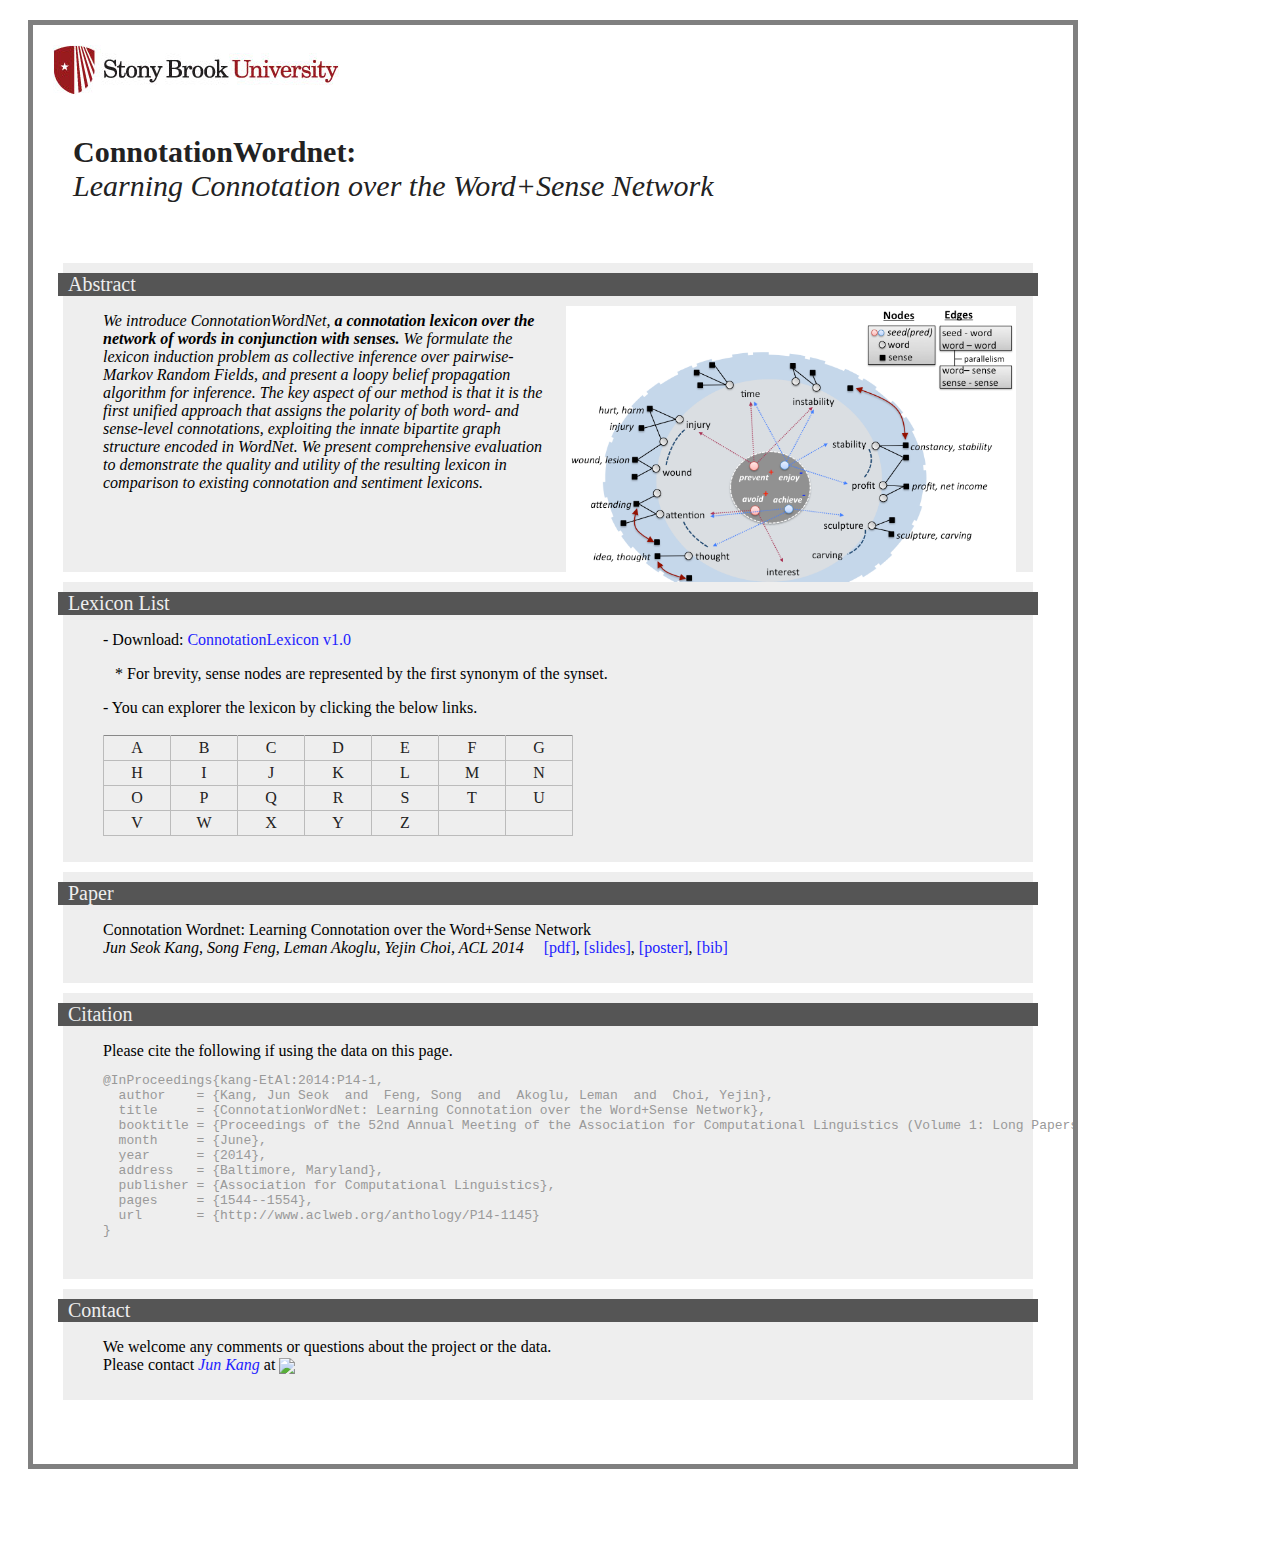
==== connotation_wordnet/index.html @ 558fa7f0 "Initial commit" ====
<!DOCTYPE html PUBLIC "-//W3C//DTD HTML 4.01 Transitional//EN" "http://www.w3.org/TR/html4/loose.dtd">
<html>
<head>
<link rel="stylesheet" href="./css/style.css" type="text/css"/>

<meta http-equiv="Content-Type" content="text/html; charset=ISO-8859-1">
<META HTTP-EQUIV="EXPIRES" CONTENT="0">
<META HTTP-EQUIV="CACHE-CONTROL" CONTENT="NO-CACHE">
<META HTTP-EQUIV="PRAGMA" CONTENT="NO-CACHE">
<title>ConnotationWordNet</title>


</head>

<body>

<div id="body">

<div id="logobox">
<div id="imgbox_LEFT" ><img id="logo" src="./images/SBU_logo.jpg"></div>
<!-- <div id="imgbox_RIGHT" ><img id="logo" src="./images/hbs_logo.png" style="height:55px"></div> -->
</div>


<div id="title" class="section">
<strong>ConnotationWordnet:</strong>
<br>
<em>Learning Connotation over the Word+Sense Network</em>
</div>


<br>



<div id="abstract" class="section">

    <div id="section_title">Abstract</div>
    <div id="abstract_imgbox_RIGHT">
        <center>
            <img src="./images/conno2.png" width="450px">
        </center>
    </div>
    <ul id="abstract">
        <em>We introduce ConnotationWordNet, <strong>a connotation lexicon over the network of words in conjunction with senses.</strong> We formulate the lexicon induction problem as collective inference over pairwise-Markov Random Fields, and present a loopy belief propagation algorithm for inference. The key aspect of our method is that it is the first unified approach that assigns the polarity of both word- and sense-level connotations, exploiting the innate bipartite graph structure encoded in WordNet. We present comprehensive evaluation to demonstrate the quality and utility of the resulting lexicon in comparison to existing connotation and sentiment lexicons.
</em>
<br>
<br>
<br>
&nbsp;
    </ul>
</div>

<div id="lexicon_list" class="section">
<div id="section_title">Lexicon List</div>
<ul>- Download: <a href="./lexicon/cwn.zip">ConnotationLexicon v1.0</a><br></ul>
<ul>&nbsp;&nbsp;&nbsp;* For brevity, sense nodes are represented by the first synonym of the synset. </ul>

<ul>- You can explorer the lexicon by clicking the below links. 
<br>
<br>

<!--<table border="1" bordercolor="#888" cellspacing="0" style="text-align:center;border-collapse:collapse;padding:3px;border-color:rgb(136,136,136);border-width:1px"> -->
<table class="commentList"> 
<tbody>
<tr class="commentList">
<td style="width:60px" class="commentList"><a href="http://cslab-connotation.appspot.com/lexicon_html_synset_3/a.html" target="_blank">A</a></td>
<td style="width:60px" class="commentList"><a href="http://cslab-connotation.appspot.com/lexicon_html_synset_3/b.html" target="_blank">B</a></td>
<td style="width:60px" class="commentList"><a href="http://cslab-connotation.appspot.com/lexicon_html_synset_3/c.html" target="_blank">C</a></td>
<td style="width:60px" class="commentList"><a href="http://cslab-connotation.appspot.com/lexicon_html_synset_3/d.html" target="_blank">D</a></td>
<td style="width:60px" class="commentList"><a href="http://cslab-connotation.appspot.com/lexicon_html_synset_3/e.html" target="_blank">E</a></td>
<td style="width:60px" class="commentList"><a href="http://cslab-connotation.appspot.com/lexicon_html_synset_3/f.html" target="_blank">F</a></td>
<td style="width:60px" class="commentList"><a href="http://cslab-connotation.appspot.com/lexicon_html_synset_3/g.html" target="_blank">G</a></td>
</tr>
<tr class="commentList">
<td style="width:60px" class="commentList"><a href="http://cslab-connotation.appspot.com/lexicon_html_synset_3/h.html" target="_blank">H</a></td>
<td style="width:60px" class="commentList"><a href="http://cslab-connotation.appspot.com/lexicon_html_synset_3/i.html" target="_blank">I</a></td>
<td style="width:60px" class="commentList"><a href="http://cslab-connotation.appspot.com/lexicon_html_synset_3/j.html" target="_blank">J</a></td>
<td style="width:60px" class="commentList"><a href="http://cslab-connotation.appspot.com/lexicon_html_synset_3/k.html" target="_blank">K</a></td>
<td style="width:60px" class="commentList"><a href="http://cslab-connotation.appspot.com/lexicon_html_synset_3/l.html" target="_blank">L</a></td>
<td style="width:60px" class="commentList"><a href="http://cslab-connotation.appspot.com/lexicon_html_synset_3/m.html" target="_blank">M</a></td>
<td style="width:60px" class="commentList"><a href="http://cslab-connotation.appspot.com/lexicon_html_synset_3/n.html" target="_blank">N</a></td>
</tr>
<tr class="commentList">
<td style="width:60px" class="commentList"><a href="http://cslab-connotation.appspot.com/lexicon_html_synset_3/o.html" target="_blank">O</a></td>
<td style="width:60px" class="commentList"><a href="http://cslab-connotation.appspot.com/lexicon_html_synset_3/p.html" target="_blank">P</a></td>
<td style="width:60px" class="commentList"><a href="http://cslab-connotation.appspot.com/lexicon_html_synset_3/q.html" target="_blank">Q</a></td>
<td style="width:60px" class="commentList"><a href="http://cslab-connotation.appspot.com/lexicon_html_synset_3/r.html" target="_blank">R</a></td>
<td style="width:60px" class="commentList"><a href="http://cslab-connotation.appspot.com/lexicon_html_synset_3/s.html" target="_blank">S</a></td>
<td style="width:60px" class="commentList"><a href="http://cslab-connotation.appspot.com/lexicon_html_synset_3/t.html" target="_blank">T</a></td>
<td style="width:60px" class="commentList"><a href="http://cslab-connotation.appspot.com/lexicon_html_synset_3/u.html" target="_blank">U</a></td>
</tr>
<tr class="commentList">
<td style="width:60px" class="commentList"><a href="http://cslab-connotation.appspot.com/lexicon_html_synset_3/v.html" target="_blank">V</a></td>
<td style="width:60px" class="commentList"><a href="http://cslab-connotation.appspot.com/lexicon_html_synset_3/w.html" target="_blank">W</a></td>
<td style="width:60px" class="commentList"><a href="http://cslab-connotation.appspot.com/lexicon_html_synset_3/x.html" target="_blank">X</a></td>
<td style="width:60px" class="commentList"><a href="http://cslab-connotation.appspot.com/lexicon_html_synset_3/y.html" target="_blank">Y</a></td>
<td style="width:60px" class="commentList"><a href="http://cslab-connotation.appspot.com/lexicon_html_synset_3/z.html" target="_blank">Z</a></td>
<td style="width:60px" class="commentList"></td>
<td style="width:60px" class="commentList"></td>
</tr>
</tbody>
</table>
</ul>
</div>

<!--
<div id="search_box" class="section">
<div id="section_title">Online Search</div>
<ul>
        <div class="clearfix" id="inputs">
            <input id="textInput" type="text" /> 
            <input name="pos" type="radio" value="*" id="pos" checked/>All&nbsp; 
            <input name="pos" type="radio" value="n" id="n" />Noun (n.)&nbsp; 
            <input name="pos" type="radio" value="a" id="a" />Adjective (a.)&nbsp; 
            <input name="pos" type="radio" value="v" id="v" />Verb (v.)&nbsp; 
            <input id="search" value="Search" type="submit" />
            <input type=button value="Reset" onClick="history.go()">
            </div>
        <div class="clearfix">
            &nbsp;</div>
        <output id="list"> </output>
</ul>
</div>
-->


<!--
<div id="dataset_instances" class="section">
<div id="section_title">Lexicon</div>
<ul> 
	<li>Data set (per-inspection period, aggregated reviews &amp; other meta data)
		<ul>
			<li> Download: <a href="http://www.cs.stonybrook.edu/~junkang/hygiene/data/instances_mergerd_seattle.csv.gz"> here </a> 
			<li> File Format: comma seperated values </li>
			<li> Data Fields: [inspection_id, restaurant_id, inspection_period_start_date, inspection_period_end_date,<br> inspection_penalty_score, inspection_average_prev_penalty_scores, inspection_prev_penalty_score, <br>
			cuisines, zip_code, review_count, non_positive_review_count, average_review_rating, review_contents] </li>
		</ul>
	</li>
</ul>
</div>
-->


<div id="papers" class="section">
<div id="section_title">Paper</div>
<ul>
Connotation Wordnet: Learning Connotation over the Word+Sense Network
<br>
<em>Jun Seok Kang, Song Feng, Leman Akoglu, Yejin Choi, ACL 2014</em> &nbsp; &nbsp;
<a href="../papers/connotation_wordnet_2014.pdf">[pdf]</a>, 
<a href="https://dl.dropboxusercontent.com/u/2391458/http/resources/ConnotationWordNet.pdf">[slides]</a>, 
<a href="https://dl.dropboxusercontent.com/u/2391458/http/resources/ConnotationWordNet_Poster.pdf">[poster]</a>, 
<a href="../papers/connotation_wordnet_2014.bib">[bib]</a>
<!-- <span id="comingsoon">[pdf: coming soon]</a> -->
</ul>
</div>


<div id="cite" class="section">
<div id="section_title">Citation</div>
<ul>
Please cite the following if using the data on this page.
<pre id="comingsoon">
@InProceedings{kang-EtAl:2014:P14-1,
  author    = {Kang, Jun Seok  and  Feng, Song  and  Akoglu, Leman  and  Choi, Yejin},
  title     = {ConnotationWordNet: Learning Connotation over the Word+Sense Network},
  booktitle = {Proceedings of the 52nd Annual Meeting of the Association for Computational Linguistics (Volume 1: Long Papers)},
  month     = {June},
  year      = {2014},
  address   = {Baltimore, Maryland},
  publisher = {Association for Computational Linguistics},
  pages     = {1544--1554},
  url       = {http://www.aclweb.org/anthology/P14-1145}
}

</pre>
</ul>
</div>

<div id="contact" class="section">
<div id="section_title"> Contact</div>
<ul>
We welcome any comments or questions about the project or the data. <br>
Please contact <a href="http://www.cs.stonybrook.edu/~junkang/"><em>Jun Kang</em></a> at <img id="email_box" src="http://www.cs.stonybrook.edu/~junkang/images/email_jun.png"> 

<br>
</ul>
</div>
<br>
<br>
<br>


</div> <!-- body -->
<br>
<br>
<br>
<br>
<br>
---- connotation_wordnet/css/style.css ----
#body 
{
	position:relative;
	top:10px;
	left:0px;
	margin-left:20px;
	margin-right:30px;
	margin-top:10px;
	width:1000px;
	padding:20px;
	border:5px solid gray;
	/*height:890px;*/
	overflow: hidden;		
}


#title
{
	position:relative;
	top:20px;
	width:100%;
	height:80px;
	color:#222;
	background-color: #FFF;
	padding-left:10px;

	/*margin-top:auto;
	margin-bottom: auto;*/
	font-size: 30px;
	border:0;
}


#logobox
{
	position:relative;
	top:0px;
	width:100%;
	height:50px;
	/*border:2px solid gray;*/
}

#title_BOX
{
    position:relative;
    width:100%;
    height:450px;
}


#imgbox_LEFT
{
	position:relative;
	float:left;
	margin-right:auto;
	width:50%;
	/*border:1px solid red;*/
}

#imgbox_RIGHT
{
	position:relative;
	float:right;
	margin-left:auto;
	width:49%;
	/*border:1px solid blue;*/
}

#logo
{
	/* align:center; */
	height:50px;
}

#email_box
{
	vertical-align: middle;
}

#atlantic_logo
{
	padding:2px;
	margin:2px;
	border:1px solid #999;
	vertical-align: middle;
	background-color: #FFF;
}

#the_atlatic
{
	padding:0px;
	/*margin:2px;*/
	border:1px solid #999;
	vertical-align: middle;
	background-color: #FFF;
	font-weight: bold;
	font-style: italic;	
	font-family: serif;
}

.section
{
	position:relative;
	top:20px;
	/*border-bottom: 2px solid #DDD;*/
	width:97%;
	padding-top:10px;
	padding-bottom:10px;
    margin:10px;
	margin-bottom:10px;
	background-color:#EEE;

}

#abstract_section
{
    width:50%;
}

ul#abstract
{
    width:85%;
}

#comingsoon
{
    color:#999;
}

#abstract_imgbox_RIGHT
{
	position:relative;
	float:right;
	margin-left:auto;
	width:50%;
    height:100%;
	/*border:1px solid blue;*/
}

a:visited,
a:link,
a:active
{
	text-decoration:none;
	color:#22F;	
	vertical-align:bottom;
}

a:hover 
{
	text-decoration:none;
	color:#111;
	/*background-color:#DDD;	
    */
	vertical-align:bottom;	
}


#section_title
{
	position:relative;
	/*display: table-cell;*/
	vertical-align: middle;
	width:100%;
	height:100%;
	color:#EEE;
	padding-left:10px;
	left:-5px;
	margin-top:auto;
	margin-bottom: 10px;
	font-size: 20px;
	background-color: #555;

}


table.commentList
{
    border: 1px solid black;
    border-collapse:collapse;
    border-color:#888;
}

td.commentList
{
    /* border: 1px solid black; */
    border-left: 1px solid #BBB;
    border-right: 1px solid #BBB;
    border-bottom: 1px solid #BBB;
    padding:3px;
    text-align:center;
    /* border-color:#BBB; */
    /* font-size:12px; */
}

td.commentList:hover
{
	background-color:#AAA;	
}

td.commentList a:visited,
td.commentList a:link,
td.commentList a:active
{
	text-decoration:none;
	color:#222;	
}

td.commentList a:hover 
{
	text-decoration:none;
	color:#222;
}

td.commentListTop
{
    border-left: 1px solid #BBB;
    border-right: 1px solid #BBB;
    border-bottom: 1px solid #BBB;
    border-top: 1px solid black;
    padding:4px;
    font-size:12px;
}

th.commentList 
{
    border: 1px solid black;
    padding:4px;
    border-color:#BBB;
    
    text-align:left;
    font-weight:normal; 
    background-color:#DDD;
}
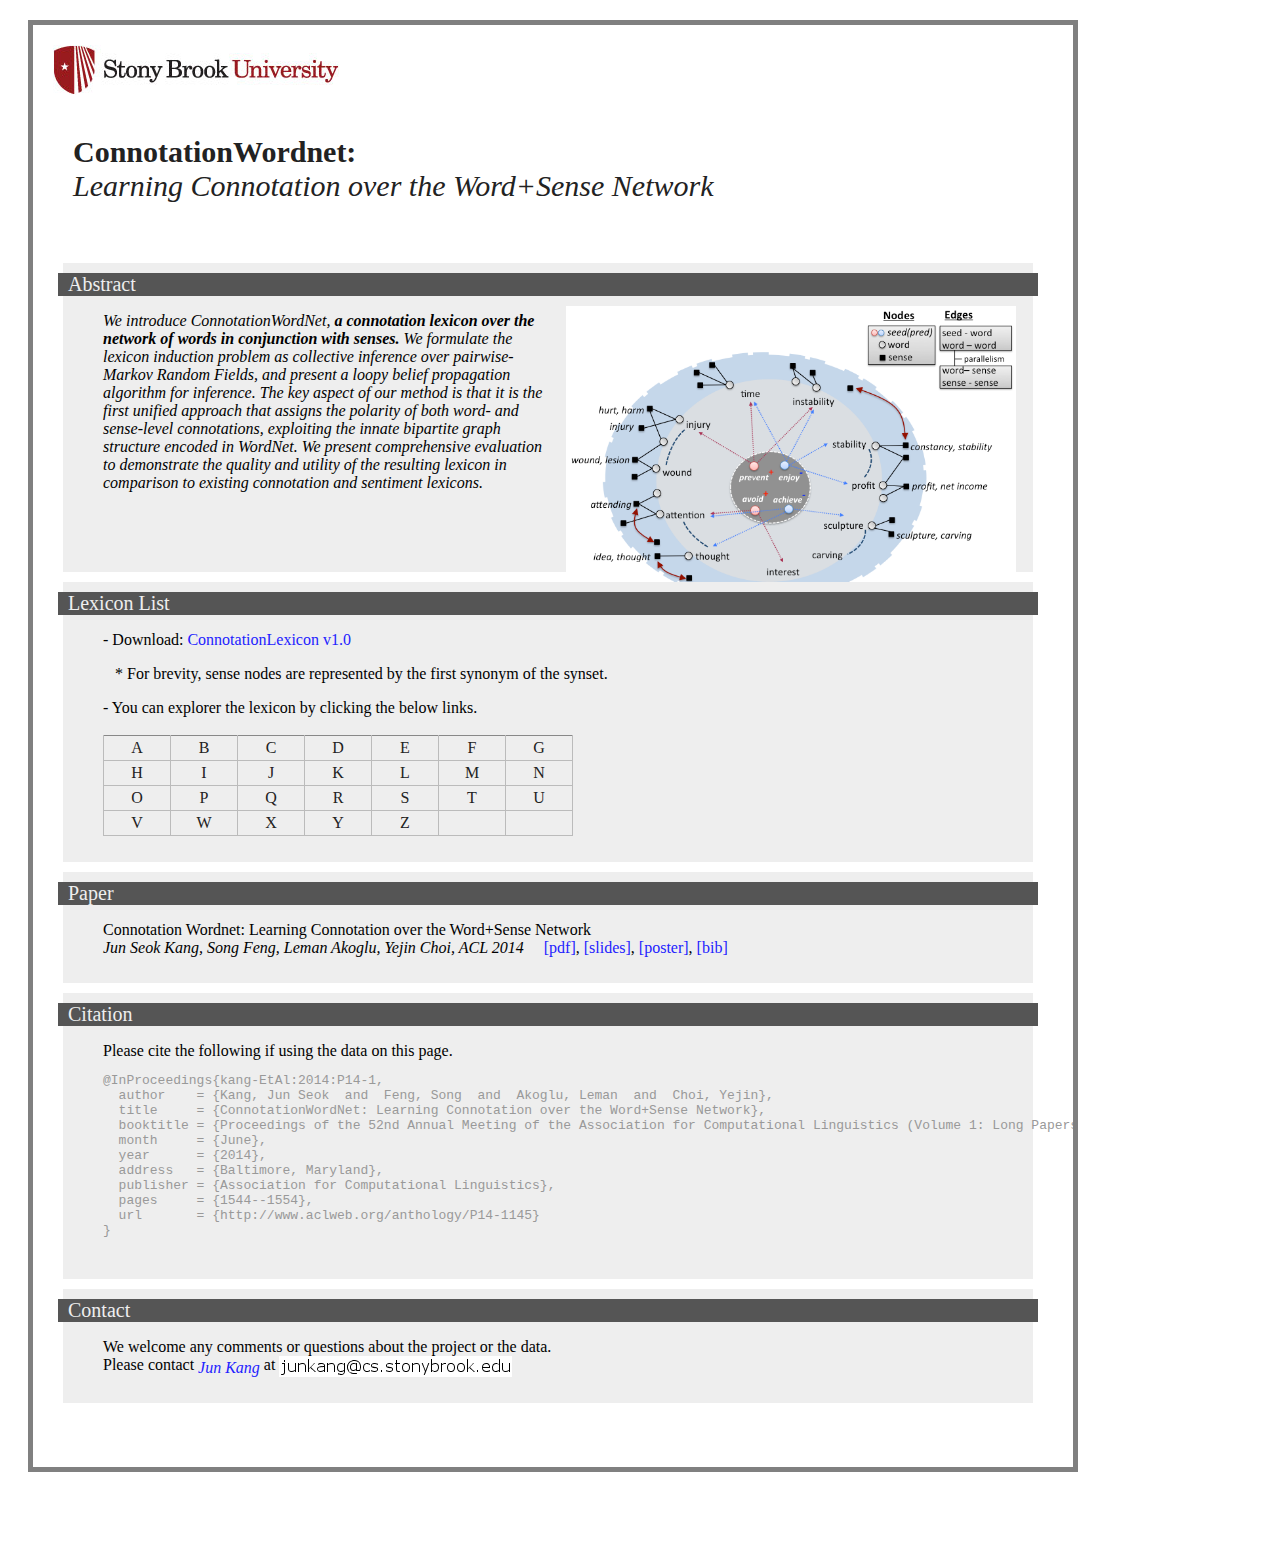
==== commit af325c85: "fixed links" ====
--- a/connotation_wordnet/index.html
+++ b/connotation_wordnet/index.html
@@ -150,8 +150,8 @@
 <br>
 <em>Jun Seok Kang, Song Feng, Leman Akoglu, Yejin Choi, ACL 2014</em> &nbsp; &nbsp;
 <a href="../papers/connotation_wordnet_2014.pdf">[pdf]</a>, 
-<a href="https://dl.dropboxusercontent.com/u/2391458/http/resources/ConnotationWordNet.pdf">[slides]</a>, 
-<a href="https://dl.dropboxusercontent.com/u/2391458/http/resources/ConnotationWordNet_Poster.pdf">[poster]</a>, 
+<a href="../resources/ConnotationWordNet.pdf">[slides]</a>, 
+<a href="../ConnotationWordNet_Poster.pdf">[poster]</a>, 
 <a href="../papers/connotation_wordnet_2014.bib">[bib]</a>
 <!-- <span id="comingsoon">[pdf: coming soon]</a> -->
 </ul>
@@ -183,7 +183,7 @@
 <div id="section_title"> Contact</div>
 <ul>
 We welcome any comments or questions about the project or the data. <br>
-Please contact <a href="http://www.cs.stonybrook.edu/~junkang/"><em>Jun Kang</em></a> at <img id="email_box" src="http://www.cs.stonybrook.edu/~junkang/images/email_jun.png"> 
+Please contact <a href="https://junskang.github.io/"><em>Jun Kang</em></a> at <img id="email_box" src="../images/email_jun.png"> 
 
 <br>
 </ul>
